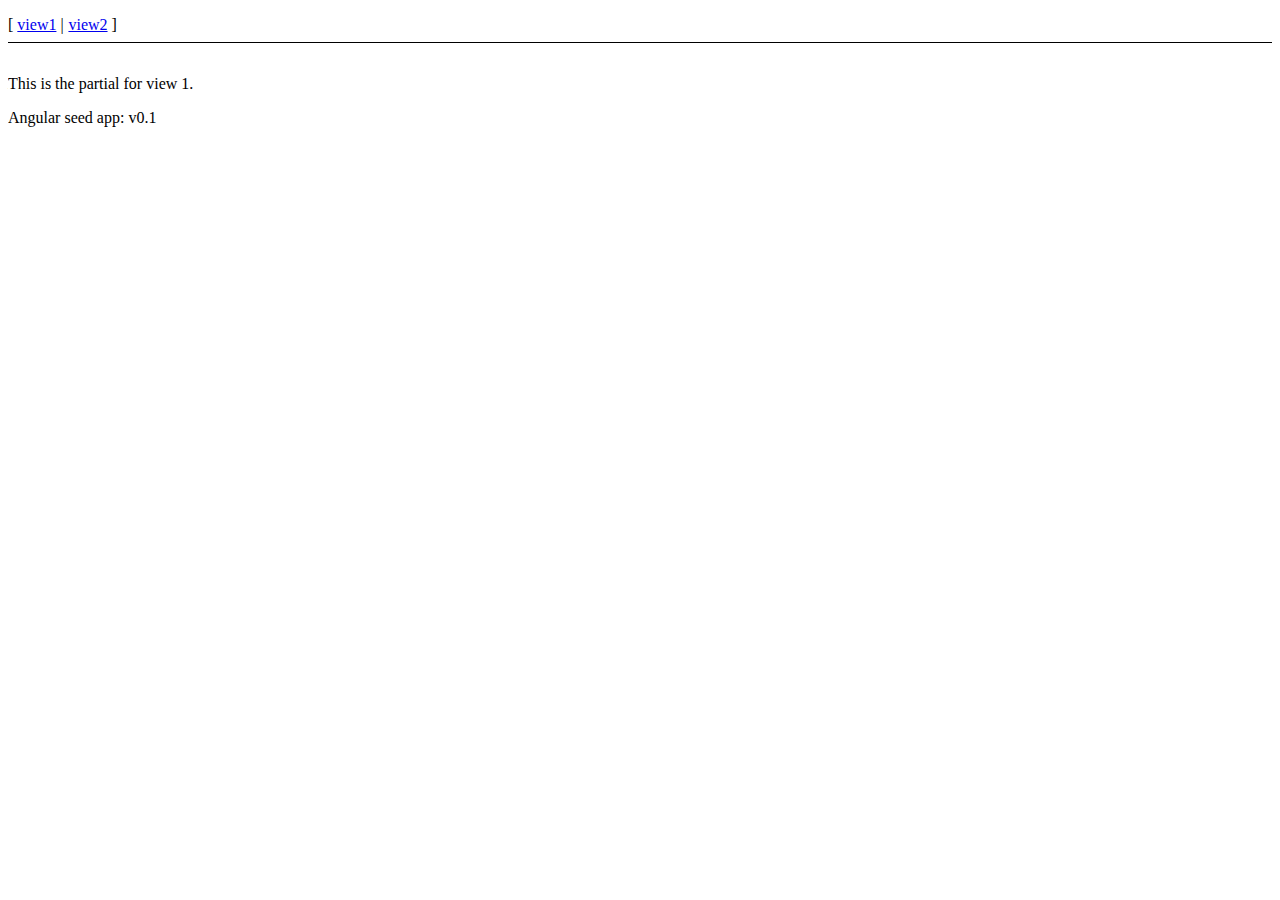
==== www/index.html @ 91a23f88 "angular-seed" ====
<!doctype html>
<html lang="en" ng-app="myApp">
<head>
  <meta charset="utf-8">
  <meta name="viewport" content="initial-scale=1, maximum-scale=1, user-scalable=no">
  <title>My AngularJS App</title>
  <link rel="stylesheet" href="css/app.css"/>
</head>
<body>
  <ul class="menu">
    <li><a href="#/view1">view1</a></li>
    <li><a href="#/view2">view2</a></li>
  </ul>

  <div ng-view></div>

  <div>Angular seed app: v<span app-version></span></div>

  <!-- In production use:
  <script src="//ajax.googleapis.com/ajax/libs/angularjs/1.0.7/angular.min.js"></script>
  -->
  <script src="lib/angular/angular.js"></script>
  <script src="lib/angular/angular-route.js"></script>
  <script src="js/app.js"></script>
  <script src="js/services.js"></script>
  <script src="js/controllers.js"></script>
  <script src="js/filters.js"></script>
  <script src="js/directives.js"></script>
  <!-- Needed for Cordova/PhoneGap -->
  <!--<script type="text/javascript" src="cordova.js"></script>-->
</body>
</html>
---- www/css/app.css ----
/* app css stylesheet */

.menu {
  list-style: none;
  border-bottom: 0.1em solid black;
  margin-bottom: 2em;
  padding: 0 0 0.5em;
}

.menu:before {
  content: "[";
}

.menu:after {
  content: "]";
}

.menu > li {
  display: inline;
}

.menu > li:before {
  content: "|";
  padding-right: 0.3em;
}

.menu > li:nth-child(1):before {
  content: "";
  padding: 0;
}
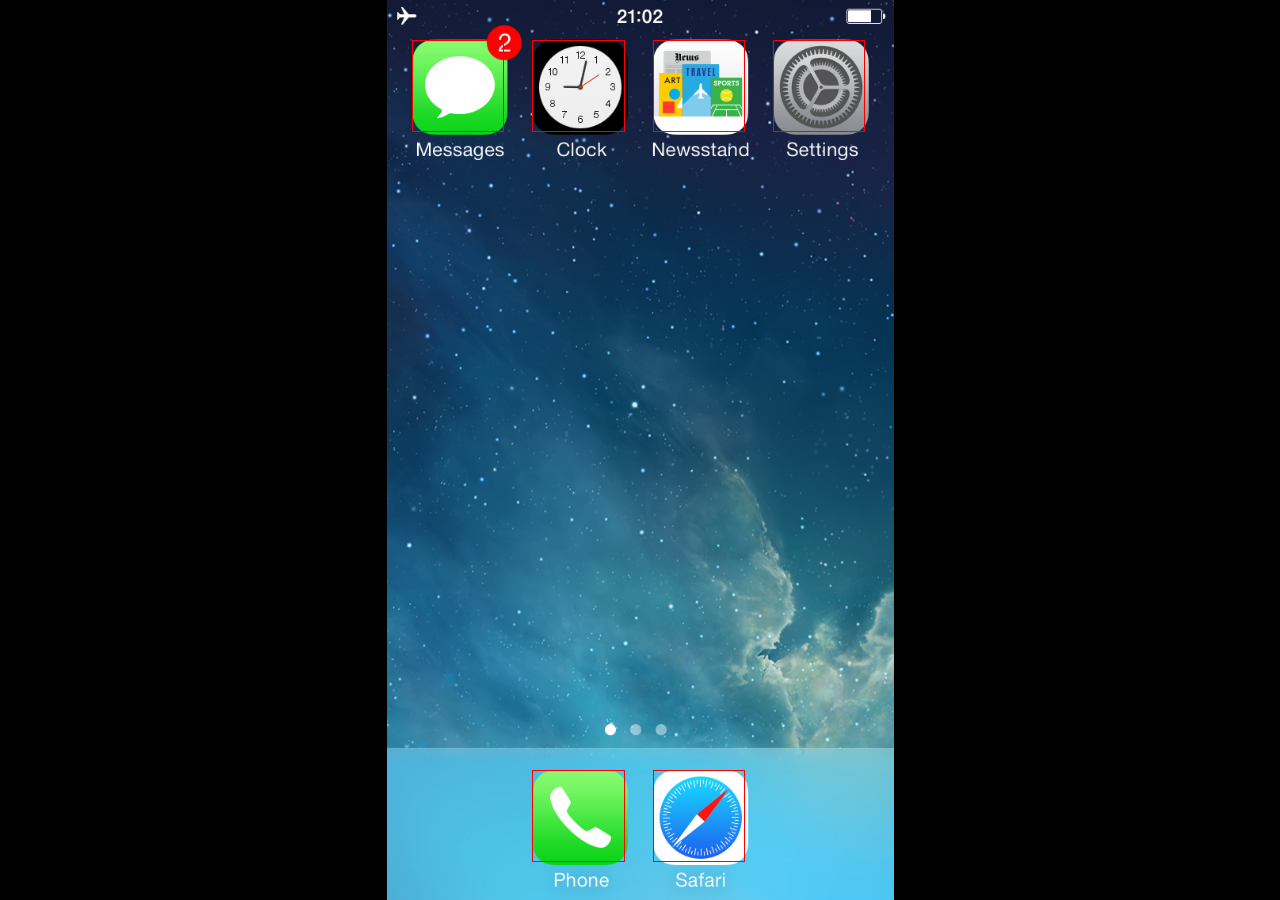
==== commit 2e82fb80: "update for demo app" ====
--- a/www/index.html
+++ b/www/index.html
@@ -1,32 +1,29 @@
 <!doctype html>
 <html lang="en" ng-app="myApp">
 <head>
-  <meta charset="utf-8">
-  <meta name="viewport" content="initial-scale=1, maximum-scale=1, user-scalable=no">
-  <title>My AngularJS App</title>
-  <link rel="stylesheet" href="css/app.css"/>
+    <meta charset="utf-8">
+    <meta name="viewport" content="initial-scale=1, maximum-scale=1, user-scalable=no">
+    <title>clickthrough</title>
+    <link rel="stylesheet" href="css/app.css"/>
 </head>
 <body>
-  <ul class="menu">
-    <li><a href="#/view1">view1</a></li>
-    <li><a href="#/view2">view2</a></li>
-  </ul>
 
-  <div ng-view></div>
+<div main-background class="backgroundContainer">
+    <div ng-view></div>
+</div>
 
-  <div>Angular seed app: v<span app-version></span></div>
-
-  <!-- In production use:
-  <script src="//ajax.googleapis.com/ajax/libs/angularjs/1.0.7/angular.min.js"></script>
-  -->
-  <script src="lib/angular/angular.js"></script>
-  <script src="lib/angular/angular-route.js"></script>
-  <script src="js/app.js"></script>
-  <script src="js/services.js"></script>
-  <script src="js/controllers.js"></script>
-  <script src="js/filters.js"></script>
-  <script src="js/directives.js"></script>
-  <!-- Needed for Cordova/PhoneGap -->
-  <!--<script type="text/javascript" src="cordova.js"></script>-->
+<!-- In production use:
+<script src="//ajax.googleapis.com/ajax/libs/angularjs/1.0.7/angular.min.js"></script>
+-->
+<script src="lib/angular/angular.js"></script>
+<script src="lib/angular/angular-route.js"></script>
+<script src="lib/angular/angular-touch.js"></script>
+<script src="js/app.js"></script>
+<script src="js/services.js"></script>
+<script src="js/controllers.js"></script>
+<script src="js/filters.js"></script>
+<script src="js/directives.js"></script>
+<!-- Needed for Cordova/PhoneGap -->
+<!--<script type="text/javascript" src="cordova.js"></script>-->
 </body>
 </html>
--- a/www/css/app.css
+++ b/www/css/app.css
@@ -28,3 +28,17 @@
   content: "";
   padding: 0;
 }
+
+.backgroundContainer {
+  position: absolute;
+  top: 0;
+  right: 0;
+  bottom: 0;
+  left: 0;
+  background-image: url(../img/1.PNG);
+  background-size: contain;
+  background-repeat: no-repeat;
+  background-position: center;
+  background-attachment: fixed;
+  background-color: black;
+}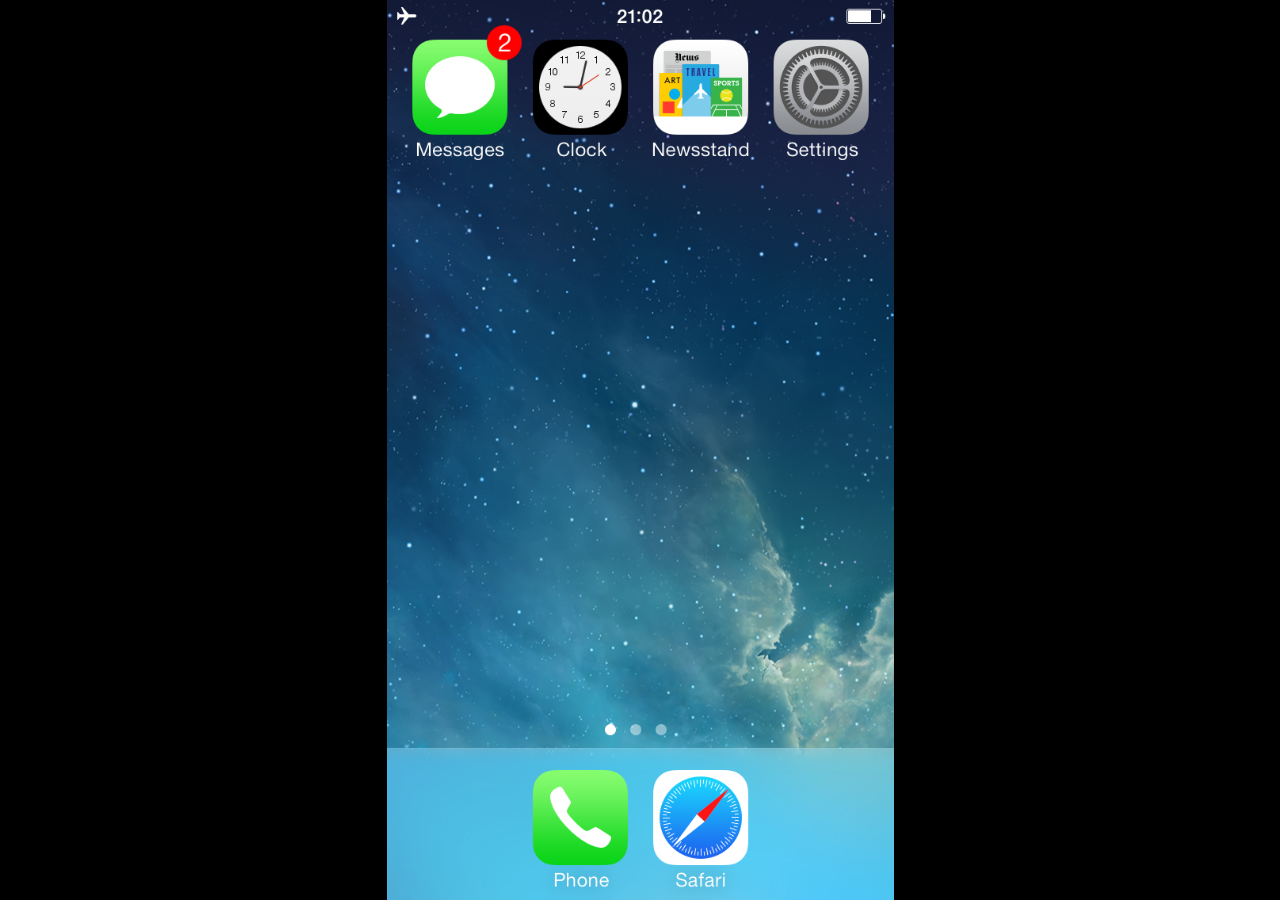
==== commit c08957a5: "move background image to patial pages" ====
--- a/www/index.html
+++ b/www/index.html
@@ -8,9 +8,7 @@
 </head>
 <body>
 
-<div main-background class="backgroundContainer">
-    <div ng-view></div>
-</div>
+<div ng-view></div>
 
 <!-- In production use:
 <script src="//ajax.googleapis.com/ajax/libs/angularjs/1.0.7/angular.min.js"></script>
--- a/www/css/app.css
+++ b/www/css/app.css
@@ -35,7 +35,6 @@
   right: 0;
   bottom: 0;
   left: 0;
-  background-image: url(../img/1.PNG);
   background-size: contain;
   background-repeat: no-repeat;
   background-position: center;
